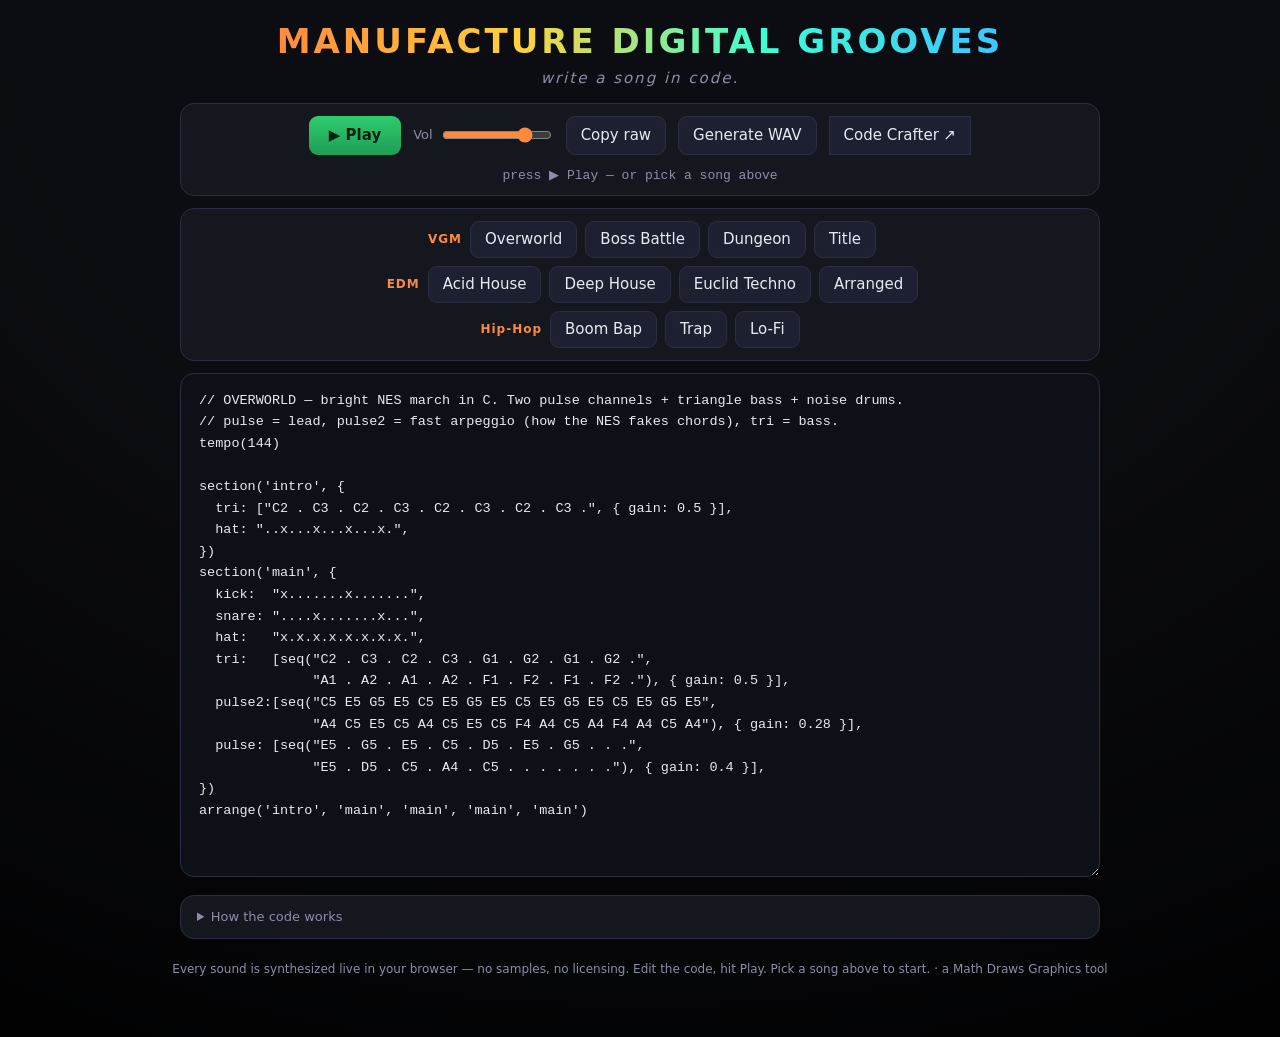
==== manufacture-digital-grooves/index.html @ e4201575 "Builder: stage Manufacture Digital Grooves (MDG.com tool) for hand-off The full coding-music app (so" ====
<!DOCTYPE html>
<html lang="en">
<head>
  <meta charset="UTF-8" />
  <meta name="viewport" content="width=device-width, initial-scale=1.0" />
  <title>Manufacture Digital Grooves</title>
  <link rel="stylesheet" href="style.css" />
</head>
<body>
  <header>
    <h1>MANUFACTURE DIGITAL GROOVES</h1>
    <p class="tag">write a song in code.</p>
  </header>

  <section class="transport">
    <button id="play" class="play">▶ Play</button>
    <label>Vol <input id="vol" type="range" min="0" max="1" step="0.01" value="0.8" /></label>
    <button id="copy" class="ghost">Copy raw</button>
    <button id="download" class="ghost">Generate WAV</button>
    <a href="crafter.html" class="ghost linkish">Code Crafter ↗</a>
    <span id="status" class="status"></span>
  </section>

  <section id="examples" class="examples"></section>

  <main class="editor">
    <textarea id="code" spellcheck="false" autocomplete="off" autocapitalize="off"
              wrap="off" aria-label="song code"></textarea>
  </main>

  <details class="cheat">
    <summary>How the code works</summary>
    <div class="cheatbody">
      <p><code>play(instrument, pattern, opts?)</code> adds a part. <code>tempo(bpm)</code> and
      <code>swing(0–70)</code> set the clock. Every part loops to fill the longest one.</p>
      <p><strong>Patterns</strong> read one 16th-note per cell:</p>
      <ul>
        <li><strong>Drums</strong> — one character per step: <code>x</code> = hit, <code>.</code> = rest.
          Spaces are ignored, so you can group beats: <code>"x... x... x... x..."</code></li>
        <li><strong>Pitched</strong> — space-separated tokens: a note like <code>C4</code> /
          <code>F#3</code> / <code>Bb2</code> plays it, <code>.</code> = rest, <code>-</code> = hold (tie).
          Stack notes with <code>+</code> for a chord: <code>C4+E4+G4</code>.</li>
      </ul>
      <p><strong>Arrange:</strong> <code>section('name', { instrument: pattern })</code> defines a
        reusable block, then <code>arrange('a', 'b', 'a', …)</code> plays blocks in order (each part
        tiles to fill its block). <code>transpose(pattern, semitones)</code> shifts notes — handy for
        lifting a chorus to a new key. An instrument value can be <code>[pattern, opts]</code>.</p>
      <p><strong>Helpers:</strong> <code>rep(pattern, n)</code> repeats a pattern n times ·
        <code>seq(...parts)</code> glues sections in order ·
        <code>euclid(hits, steps[, rotate])</code> makes an evenly-spread drum pattern ·
        <code>length(bars)</code> fixes the total song length (default: the longest part).</p>
      <p><strong>opts:</strong> <code>{ gain, swing, wave, cutoff, detune }</code> —
        <code>gain</code> and <code>swing</code> (0–70, overrides the global) work on any part;
        <code>wave</code>/<code>cutoff</code>/<code>detune</code> shape pitched parts.</p>
      <p><strong>Generate WAV:</strong> renders your song offline to a lossless <code>.wav</code>
        and saves it to your device — synthesized right in your browser, nothing fetched or uploaded.</p>
      <p><strong>Instruments:</strong> kick, snare, clap, hat, openhat, cowbell, clave, tom ·
        pitched: bass (808), synth, lead, pad, pluck ·
        NES: <code>pulse</code> &amp; <code>pulse2</code> (square channels), <code>tri</code> (triangle bass).</p>
    </div>
  </details>

  <footer>
    <span>Every sound is synthesized live in your browser — no samples, no licensing.
      Edit the code, hit Play. Pick a song above to start. · a Math Draws Graphics tool</span>
  </footer>

  <script type="module" src="app.js"></script>
</body>
</html>
---- manufacture-digital-grooves/style.css ----
:root {
  --bg: #0c0d12; --panel: #15171f; --panel2: #1d2030; --ink: #e8eaf2; --dim: #8b8fa6;
  --line: #2a2e40; --accent: #ff8a3d;
  --mono: ui-monospace, SFMono-Regular, Menlo, Consolas, monospace;
}
* { box-sizing: border-box; }
body {
  margin: 0; background: radial-gradient(120% 120% at 50% 0%, #16182300 40%, #000 100%), var(--bg);
  color: var(--ink); font: 15px/1.4 ui-sans-serif, system-ui, -apple-system, Segoe UI, Roboto, sans-serif;
  padding: 18px clamp(10px, 3vw, 36px) 60px;
}
header { text-align: center; margin-bottom: 14px; }
h1 {
  margin: 0; font-size: clamp(20px, 4vw, 34px); letter-spacing: 3px; font-weight: 800;
  background: linear-gradient(90deg, #ff4d4d, #ff8a3d, #ffd23d, #3dffd2, #3dc5ff, #9d8aff);
  -webkit-background-clip: text; background-clip: text; -webkit-text-fill-color: transparent;
}
.tag { margin: 2px 0 0; color: var(--dim); letter-spacing: 2px; font-style: italic; }

.transport, .examples {
  display: flex; flex-wrap: wrap; gap: 12px; align-items: center; justify-content: center;
  background: var(--panel); border: 1px solid var(--line); border-radius: 14px;
  padding: 12px 16px; margin: 0 auto 12px; max-width: 920px;
}
.transport label { display: flex; align-items: center; gap: 7px; color: var(--dim); font-size: 13px; }
input[type=range] { accent-color: var(--accent); width: 110px; vertical-align: middle; }
.status { color: var(--dim); font: 13px var(--mono); min-width: 12ch; }
.status.err { color: #ff6b6b; }

button { cursor: pointer; font: inherit; border: none; border-radius: 9px; transition: .12s; }
.play {
  background: linear-gradient(180deg, #2ecb6e, #1f9e54); color: #04210f; font-weight: 800;
  padding: 9px 20px; font-size: 15px;
}
.play.on { background: linear-gradient(180deg, #ff5c5c, #d23b3b); color: #2a0606; }
.ghost { background: var(--panel2); color: var(--ink); border: 1px solid var(--line); padding: 8px 14px; }
.ghost:hover { border-color: var(--accent); color: var(--accent); }
.linkish { text-decoration: none; display: inline-block; }

/* Code Crafter */
.parts { max-width: 940px; margin: 0 auto; }
.craft-part {
  display: flex; flex-wrap: wrap; gap: 8px; align-items: center;
  background: var(--panel); border: 1px solid var(--line); border-radius: 12px;
  padding: 10px 12px; margin: 0 auto 8px;
}
.craft-steps { display: grid; grid-template-columns: repeat(16, 1fr); gap: 4px; flex: 1; min-width: 240px; }
.cstep { aspect-ratio: 1; min-width: 0; border-radius: 6px; border: 1px solid var(--line); background: var(--panel2); }
.cstep.beat { background: #23273a; }
.cstep:hover { border-color: var(--accent); }
.cstep.on { background: var(--accent); border-color: var(--accent); box-shadow: 0 0 8px -1px var(--accent); }
.craft-actions { max-width: 940px; margin: 4px auto 14px; display: flex; gap: 12px; align-items: center; justify-content: center; flex-wrap: wrap; }
.codeout { max-width: 940px; margin: 0 auto; background: var(--panel); border: 1px solid var(--line); border-radius: 12px; padding: 12px 14px; }
.codehdr { display: flex; gap: 8px; align-items: center; color: var(--dim); font-size: 13px; margin-bottom: 8px; }
.codehdr > :nth-child(2) { margin-left: auto; }
.codeprev { margin: 0; background: #0e1018; border: 1px solid var(--line); border-radius: 10px; padding: 12px 14px; color: var(--ink); font: 13px/1.6 var(--mono); white-space: pre; overflow-x: auto; min-height: 2em; }
.plabel { color: var(--dim); font-size: 13px; }
.examples { flex-direction: column; gap: 8px; }
.exrow { display: flex; flex-wrap: wrap; gap: 8px; align-items: center; justify-content: center; }
.glabel { color: var(--accent); font-size: 12px; font-weight: 700; letter-spacing: 1px; min-width: 58px; text-align: right; }
.ex { background: var(--panel2); color: var(--ink); border: 1px solid var(--line); padding: 7px 14px; }
.ex:hover { background: var(--accent); color: #1a0c00; }

.editor { max-width: 920px; margin: 0 auto; }
#code {
  width: 100%; height: min(56vh, 520px); resize: vertical;
  background: #0e1018; color: var(--ink); border: 1px solid var(--line); border-radius: 14px;
  padding: 16px 18px; font: 13.5px/1.6 var(--mono); tab-size: 2; white-space: pre;
}
#code:focus { outline: none; border-color: var(--accent); box-shadow: 0 0 0 1px var(--accent); }

.cheat { max-width: 920px; margin: 12px auto 0; background: var(--panel); border: 1px solid var(--line); border-radius: 14px; }
.cheat summary { cursor: pointer; padding: 12px 16px; color: var(--dim); font-size: 13px; user-select: none; }
.cheat summary:hover { color: var(--accent); }
.cheatbody { padding: 0 18px 14px; color: var(--dim); font-size: 13px; }
.cheatbody p { margin: 8px 0; }
.cheatbody ul { margin: 8px 0; padding-left: 20px; }
.cheatbody li { margin: 4px 0; }
.cheatbody code { background: var(--panel2); border: 1px solid var(--line); border-radius: 5px; padding: 1px 5px; font: 12px var(--mono); color: var(--ink); }
.cheatbody strong { color: var(--ink); }

footer { text-align: center; color: var(--dim); font-size: 12px; margin-top: 22px; }

@media (max-width: 620px) {
  h1 { letter-spacing: 3px; }
  #code { height: 50vh; font-size: 12.5px; }
}
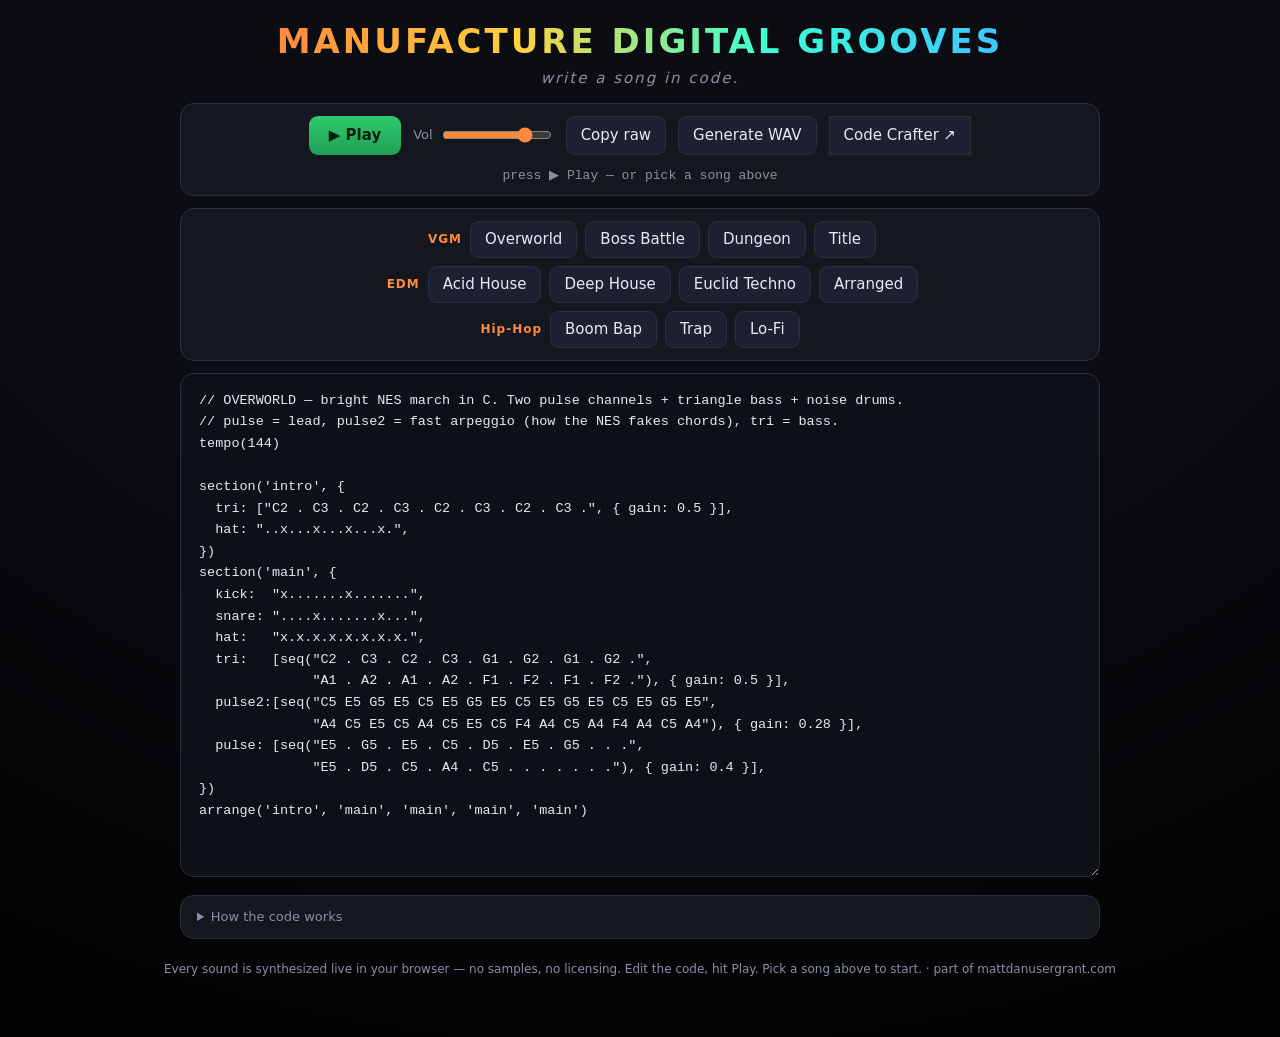
==== commit 17b8503d: "Builder: scrub 'Math Draws Graphics' refs — Grooves folds into mattdanusergrant.com MDG.com means ma" ====
--- a/manufacture-digital-grooves/index.html
+++ b/manufacture-digital-grooves/index.html
@@ -62,7 +62,7 @@
 
   <footer>
     <span>Every sound is synthesized live in your browser — no samples, no licensing.
-      Edit the code, hit Play. Pick a song above to start. · a Math Draws Graphics tool</span>
+      Edit the code, hit Play. Pick a song above to start. · part of mattdanusergrant.com</span>
   </footer>
 
   <script type="module" src="app.js"></script>
